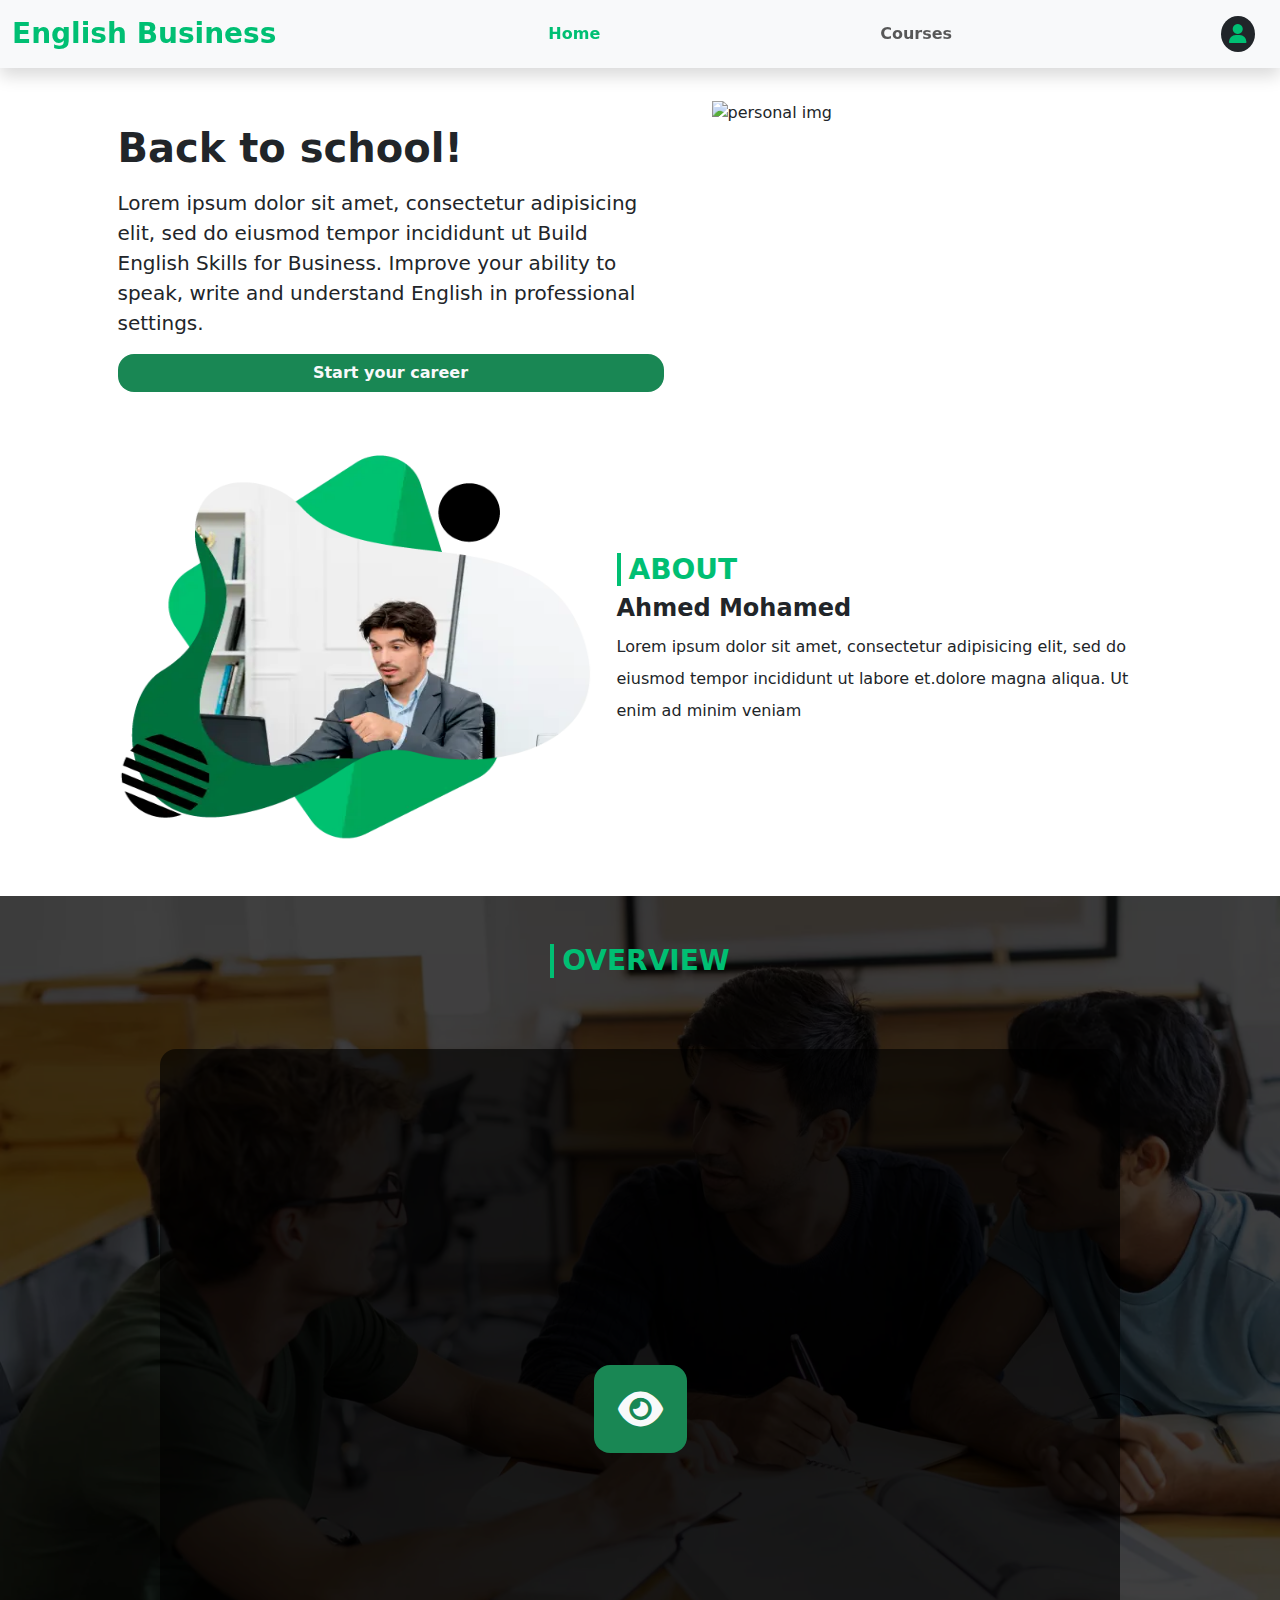
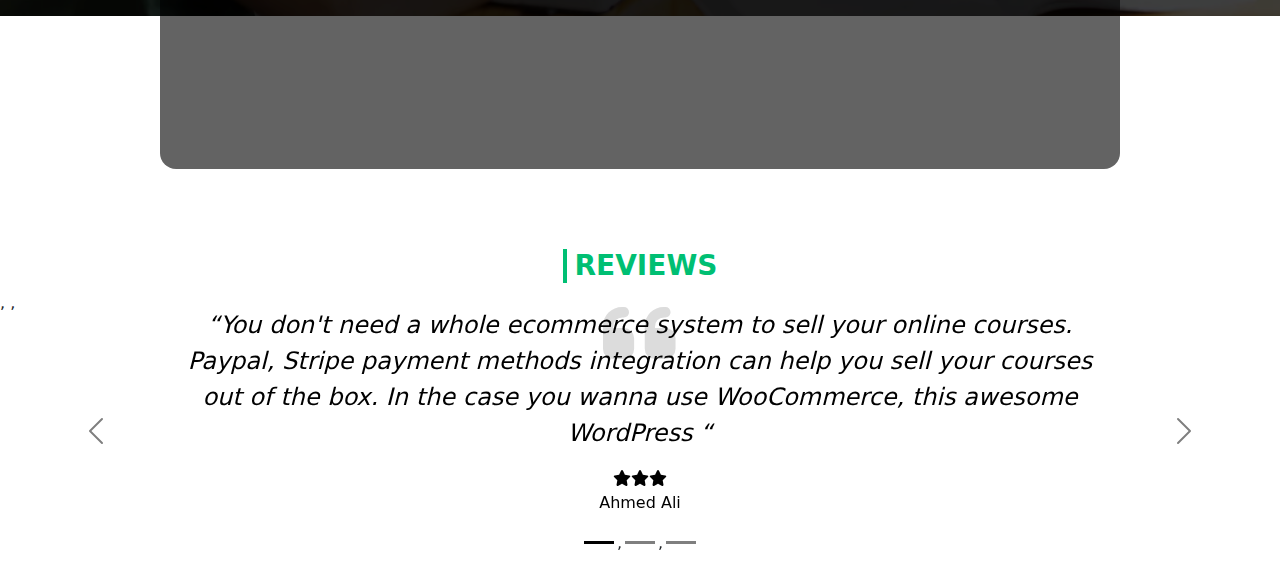
==== index.html @ 397ef73b "first commit" ====
<!DOCTYPE html>
<html lang="en">

<head>
  <meta charset="UTF-8" />
  <meta name="viewport" content="width=device-width, initial-scale=1.0" />
  <link rel="stylesheet" href="../css/normalize.css">
  <link href="https://cdn.jsdelivr.net/npm/bootstrap@5.3.3/dist/css/bootstrap.min.css" rel="stylesheet"
    integrity="sha384-QWTKZyjpPEjISv5WaRU9OFeRpok6YctnYmDr5pNlyT2bRjXh0JMhjY6hW+ALEwIH" crossorigin="anonymous" />
  <link rel="stylesheet" href="../css/general.css">
  <link href="../css/all.min.css" rel="stylesheet" />
  <link rel="stylesheet" href="./css/home.css">
  <title>Home</title>
</head>

<body>
  <!-- start navbar -->
  <nav class="navbar navbar-expand-lg bg-body-tertiary fixed-top shadow  mb-5 bg-body-tertiary ">
    <div class="container-fluid ">
      <a class="navbar-brand text-success fw-bold fs-3" href="../index.html">English
        Business</a>

      <div class=" flex-grow-1 flex-grow-md-0" id="navbarSupportedContent">
        <ul class="navbar-nav me-auto mb-2 mb-lg-0 mx-auto  gap-md-3 fw-bold d-flex flex-row justify-content-evenly "
          style="font-size: 16px;">
          <li class="nav-item">
            <a class="nav-link active text-success" aria-current="page" href="./index.html">Home</a>
          </li>
          <li class="nav-item">
            <a class="nav-link" href="../pages/Courses/Courses.html">Courses</a>
          </li>


        </ul>

      </div>
      <button class="user btn" type="button" data-bs-toggle="modal" data-bs-target="#exampleModal">
        <i class="fa-solid fa-user fs-5 text-success rounded-circle bg-dark p-2"></i>
      </button>
      <div class="modal fade" id="exampleModal" tabindex="-1" aria-labelledby="exampleModalLabel" aria-hidden="true">
        <div class="modal-dialog modal-dialog-centered">
          <div class="modal-content" id="register">
            <div class="modal-header">
              <h2 class="border-start border-4 ps-2 border-success fs-3 fw-bold">REGISTER</h2>
              <button type="button" class="btn-close" data-bs-dismiss="modal" aria-label="Close"></button>
            </div>
            <div class="modal-body">
              <form class="d-flex flex-column">
                <div class="mb-3">
                  <label for="userNameRegister" class="form-label">User Name</label>
                  <input type="text" class="form-control" id="userNameRegister" placeholder="user name" required>
                </div>
                <div class="mb-3">
                  <label for="emailRegister" class="form-label">Email address</label>
                  <input type="email" class="form-control" id="emailRegister" placeholder="name@example.com" required>
                </div>
                <div class="mb-3">
                  <label for="passwordRegister" class="form-label">Password</label>
                  <input type="password" class="form-control" id="passwordRegister" placeholder="password" required>
                </div>
                <p class="text-decoration-underline text-success" id="go-to-sign-in" style="cursor: pointer;">have
                  account?sign in</p>
              </form>
            </div>
            <div class="modal-footer">
              <button class="btn bg-success rounded-4 w-100 text-light fw-bold" type="submit">REGISTER</button>
            </div>
          </div>
          <div class="modal-content" id="sign-in">
            <div class="modal-header">
              <h2 class="border-start border-4 ps-2 border-success fs-3 fw-bold">SIGN IN</h2>
              <button type="button" class="btn-close" data-bs-dismiss="modal" aria-label="Close"></button>
            </div>
            <div class="modal-body">
              <form class="d-flex flex-column">

                <div class="mb-3">
                  <label for="email" class="form-label">Email address</label>
                  <input type="email" class="form-control" id="email" placeholder="name@example.com" required>
                </div>
                <div class="mb-3">
                  <label for="password" class="form-label">Password</label>
                  <input type="password" class="form-control" id="password" placeholder="password" required>
                </div>
                <p class="text-decoration-underline text-success" id="go-to-register" style="cursor: pointer;">don't
                  have account?register</p>
              </form>
            </div>
            <div class="modal-footer">
              <button class="btn bg-success rounded-4 w-100 text-light fw-bold" type="submit">SIGN IN</button>
            </div>
          </div>
        </div>
      </div>
    </div>

    </div>
  </nav>

  <!-- end navbar -->
  <!-- start hero section -->
  <div class="container " style="margin-top: 100px;">
    <div class=" row justify-content-center align-items-center gap-4">
      <div class="col-md-6">
        <h2 class=" fw-bold text-dark my-3" style="font-size: 40px;">Back to school!
        </h2>
        <p class="fs-5">Lorem ipsum dolor sit amet, consectetur adipisicing elit, sed do eiusmod tempor incididunt
          ut
          Build English Skills for Business. Improve your ability to speak, write and understand English in professional
          settings.

        </p>
        <a class="btn bg-success rounded-4 w-100 text-light fw-bold" href="../pages/Courses/Courses.html">Start your
          career</a>

      </div>
      <div class="col-md-5 position-relative " style="height: 300px;">
        <img src="https://writeminer.com/wp-content/uploads/2022/06/english-course.jpg" class="h-100 w-100  "
          width="200" height="200" alt="personal img" />

      </div>
    </div>
  </div>

  <!-- end hero section -->
  <!-- start about -->
  <div class="container my-5">
    <div class=" row justify-content-center align-items-center gap-4">
      <div class="col-md-5 position-relative personalImg" style="height: 400px;">
        <img src="../assests/personalImg1.webp" class="h-100 w-100 position-absolute " width="400" height="400"
          alt="personal img" />
        <img src="../assests/personalImg2.webp" class="h-100 w-100 position-absolute " width="400" height="400"
          alt="personal img" />
      </div>
      <div class="col-md-6">
        <h2 class="border-start border-4 ps-2 border-success fs-3 fw-bold">ABOUT</h2>
        <h3 class="fw-bold fs-4">Ahmed Mohamed</h3>
        <p class="lh-lg">Lorem ipsum dolor sit amet, consectetur adipisicing elit, sed do eiusmod tempor incididunt ut
          labore
          et.dolore magna aliqua. Ut enim ad minim veniam
        </p>
      </div>
    </div>
  </div>
  <!-- end about -->
  <!-- start video -->
  <div class="overview pt-5 position-relative s-0">
    <div class="overlay w-100 h-100 position-absolute bg-black opacity-75 z-0"></div>
    <h2 class="border-start border-4 ps-2 border-success fs-3 fw-bold  mx-auto z-1 position-relative">OVERVIEW</h2>

  </div>
  <div class="container overview-video position-relative z-1 p-0">
    <div class="overlay w-100 h-100 position-absolute  z-0 overlay-video rounded-4 row m-0
      justify-content-center align-items-center fs-1" style="background-color: #0000009c;">
      <i class="fa-solid fa-eye text-light rounded-4 p-4 bg-success" style="width: fit-content; cursor: pointer;"></i>
    </div>
    <iframe width="100%" height="100%" src="https://www.youtube.com/embed/zdBo2MqmSzM?si=a-06TZlfVIzP7pA8"
      title="YouTube video player" frameborder="0"
      allow="accelerometer; autoplay; clipboard-write; encrypted-media; gyroscope; picture-in-picture; web-share"
      referrerpolicy="strict-origin-when-cross-origin" allowfullscreen></iframe>
  </div>
  <!-- end video -->
  <!-- start review -->
  <h2 class="border-start border-4 ps-2 border-success fs-3 fw-bold mx-auto">REVIEWS</h2>

  <div id="carouselExampleDark" class="carousel carousel-dark slide d-flex flex-column-reverse">
    <div class="carousel-indicators position-relative" id="reviews-indicators">

    </div>
    <div class="carousel-inner " id="reviews">

    </div>
    <button class="carousel-control-prev" type="button" data-bs-target="#carouselExampleDark" data-bs-slide="prev">
      <span class="carousel-control-prev-icon" aria-hidden="true"></span>
      <span class="visually-hidden">Previous</span>
    </button>
    <button class="carousel-control-next" type="button" data-bs-target="#carouselExampleDark" data-bs-slide="next">
      <span class="carousel-control-next-icon" aria-hidden="true"></span>
      <span class="visually-hidden">Next</span>
    </button>
  </div>

  <!-- end review -->
  <script src="https://cdn.jsdelivr.net/npm/@popperjs/core@2.11.8/dist/umd/popper.min.js"
    integrity="sha384-I7E8VVD/ismYTF4hNIPjVp/Zjvgyol6VFvRkX/vR+Vc4jQkC+hVqc2pM8ODewa9r" crossorigin="anonymous">
  </script>
  <script src="https://cdn.jsdelivr.net/npm/bootstrap@5.3.3/dist/js/bootstrap.min.js"
    integrity="sha384-0pUGZvbkm6XF6gxjEnlmuGrJXVbNuzT9qBBavbLwCsOGabYfZo0T0to5eqruptLy" crossorigin="anonymous">
  </script>
  <script src="https://cdn.jsdelivr.net/npm/bootstrap@5.3.3/dist/js/bootstrap.bundle.min.js"
    integrity="sha384-YvpcrYf0tY3lHB60NNkmXc5s9fDVZLESaAA55NDzOxhy9GkcIdslK1eN7N6jIeHz" crossorigin="anonymous">
  </script>
  <script src="./navbar.js"></script>
  <script>
    // video section
    document.querySelector(".overlay-video").addEventListener("click", (e) => {
      e.currentTarget.style.display = "none";
    });
    // reviews section
    const reviews = [{
        id: 1,
        name: "Ahmed Ali",
        review: "You don't need a whole ecommerce system to sell your online courses. Paypal, Stripe payment methods integration can help you sell your courses out of the box. In the case you wanna use WooCommerce, this awesome WordPress",
        rate: 3,
      },
      {
        id: 2,
        name: "Mohamed Ali",
        review: "You don't need a whole ecommerce system to sell your online courses. Paypal, Stripe payment methods integration can help you sell your courses out of the box. In the case you wanna use WooCommerce, this awesome WordPress",
        rate: 4,
      },
      {
        id: 3,
        name: "Asmaa Mohamed",
        review: "You don't need a whole ecommerce system to sell your online courses. Paypal, Stripe payment methods integration can help you sell your courses out of the box. In the case you wanna use WooCommerce, this awesome WordPress",
        rate: 5,
      },
    ];
    document.getElementById("reviews").innerHTML = reviews.map((e, index) => {
      return `
    <div class="carousel-item ${index == 0 && " active"}">
      <div class="carousel-caption d-md-block position-relative p-0 mx-auto" style="width: 73vw;">

        <i class="fa-solid fa-quote-left d-block "></i>
        <p class="fst-italic fs-4">
          “${e.review}
          “
        </p>
        <ul class="list-group list-group-horizontal  justify-content-center " style="list-style: none;">
          ${' <li><i class="fa-solid fa-star"></i></li>'.repeat(e.rate)}

        </ul>
        <p> ${e.name}</p>
      </div>
    </div>
    `;
    });
    document.getElementById("reviews-indicators").innerHTML = reviews.map((e, index) => {
      return `
    <button type="button" data-bs-target="#carouselExampleDark" data-bs-slide-to="${index}" class=" ${
    index == 0 && " active" }" aria-current="${index == 0 && " true"}" aria-label="Slide ${
    index + 1
  }"></button>
    `;
    });
  </script>
</body>

</html>
---- css/general.css ----
* {
    box-sizing: border-box;
}

h2 {
    color: #00bf73;
    width: fit-content;
}

.border-success {
    border-color: #00bf73 !important;
}

.bg-success {
    background-color: #00bf73;
}

.text-success {
    color: #00bf73 !important;
}

.overlay {
    top: 0;
}

ul {
    list-style-type: none;
}

/* navbar */
.user i {
    cursor: pointer;
}

.modal-backdrop {
    z-index: 5 !important;
}

.user i:hover {
    background-color: #00bf73 !important;
    color: black !important;
}

.nav-item {
    width: fit-content !important;
}

#sign-in {
    display: none;
}
---- css/home.css ----
/* about section */
.personalImg:hover img:first-of-type {
    transform: translate(10px, 20px);
}

.personalImg:hover img:last-of-type {
    scale: 1.1;
}

/*  video section*/
.overview {
    background-image: url(../assests/overView.webp);
    background-size: cover;
    height: 80vh;
}

.overview-video {
    margin-top: -63vh;
    margin-bottom: 80px;
    width: 75vw;
    height: 80vh;
}

/* reviews section */
.fa-quote-left {
    font-size: 83px !important;
    margin-bottom: -67px;
    color: gainsboro;
}

.carousel-caption {
    top: 0 !important;
    left: 0 !important;
    right: 0 !important;
    bottom: 0 !important;

}
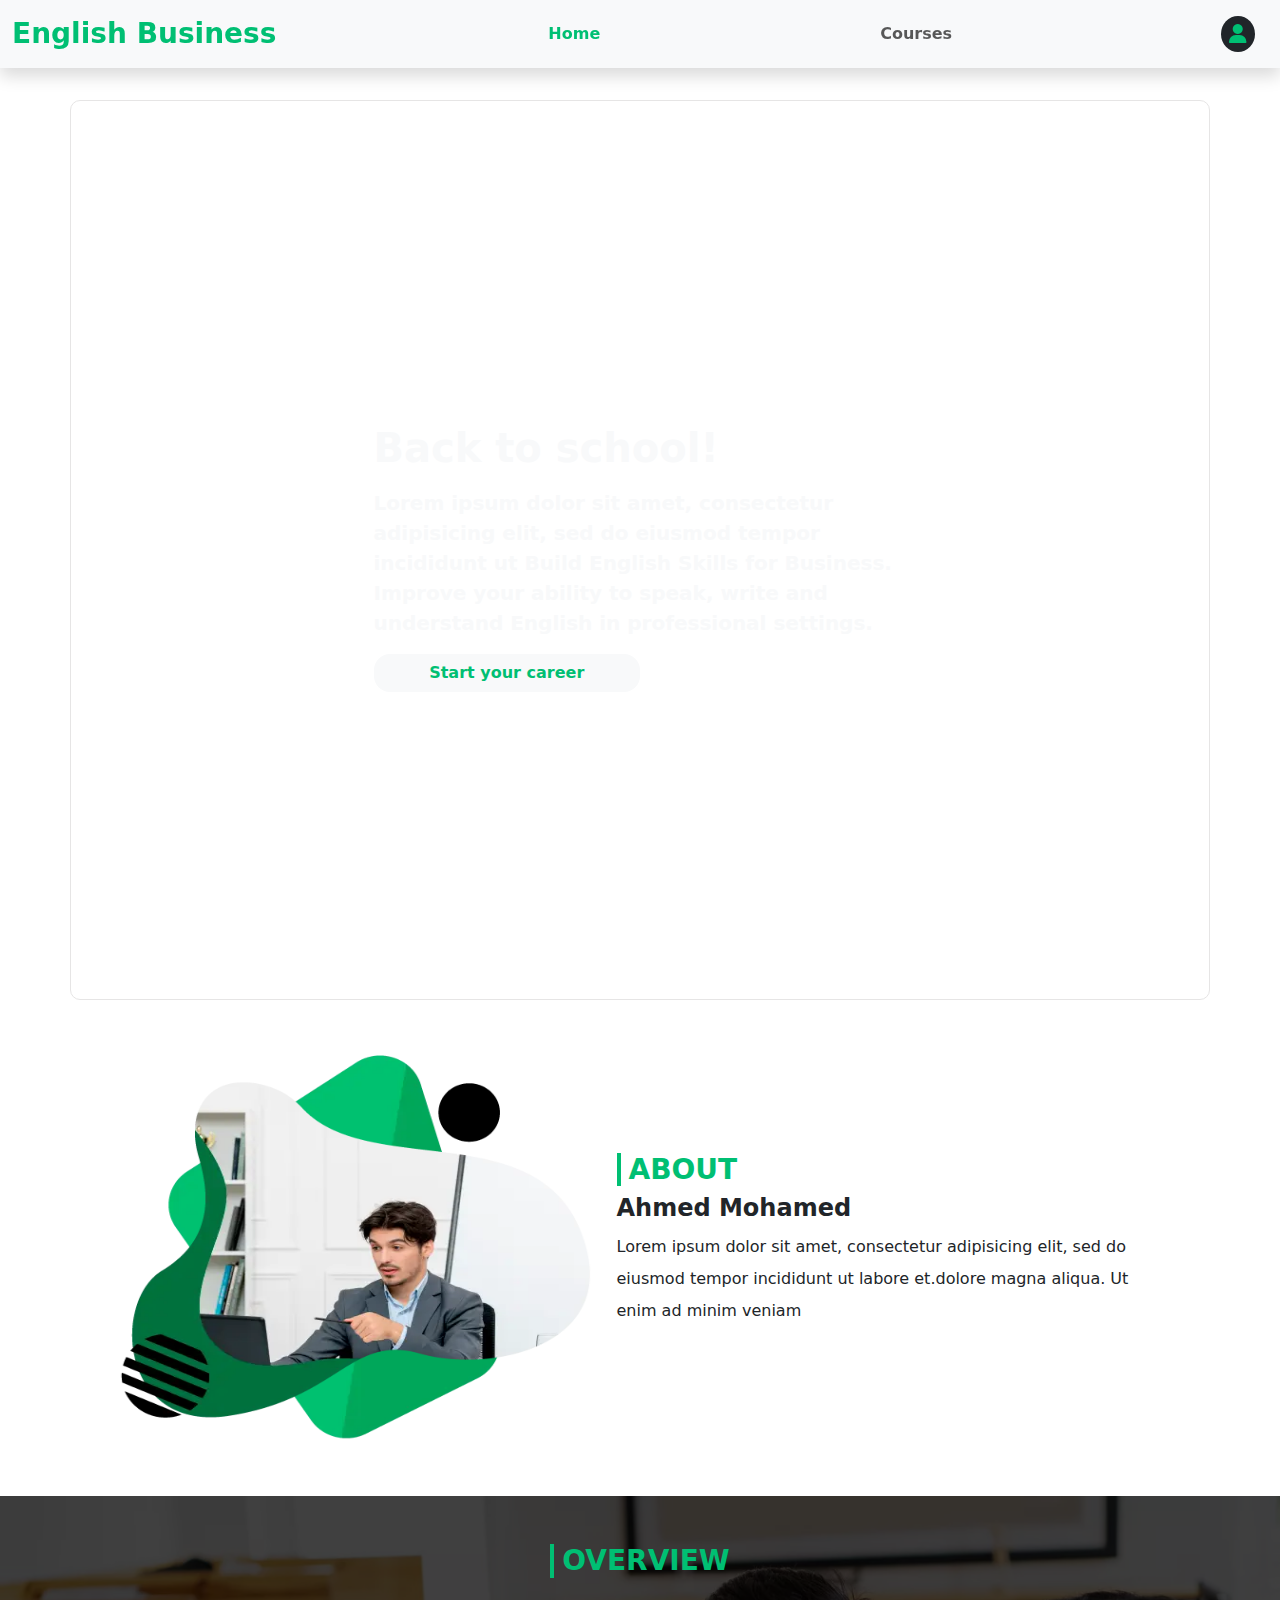
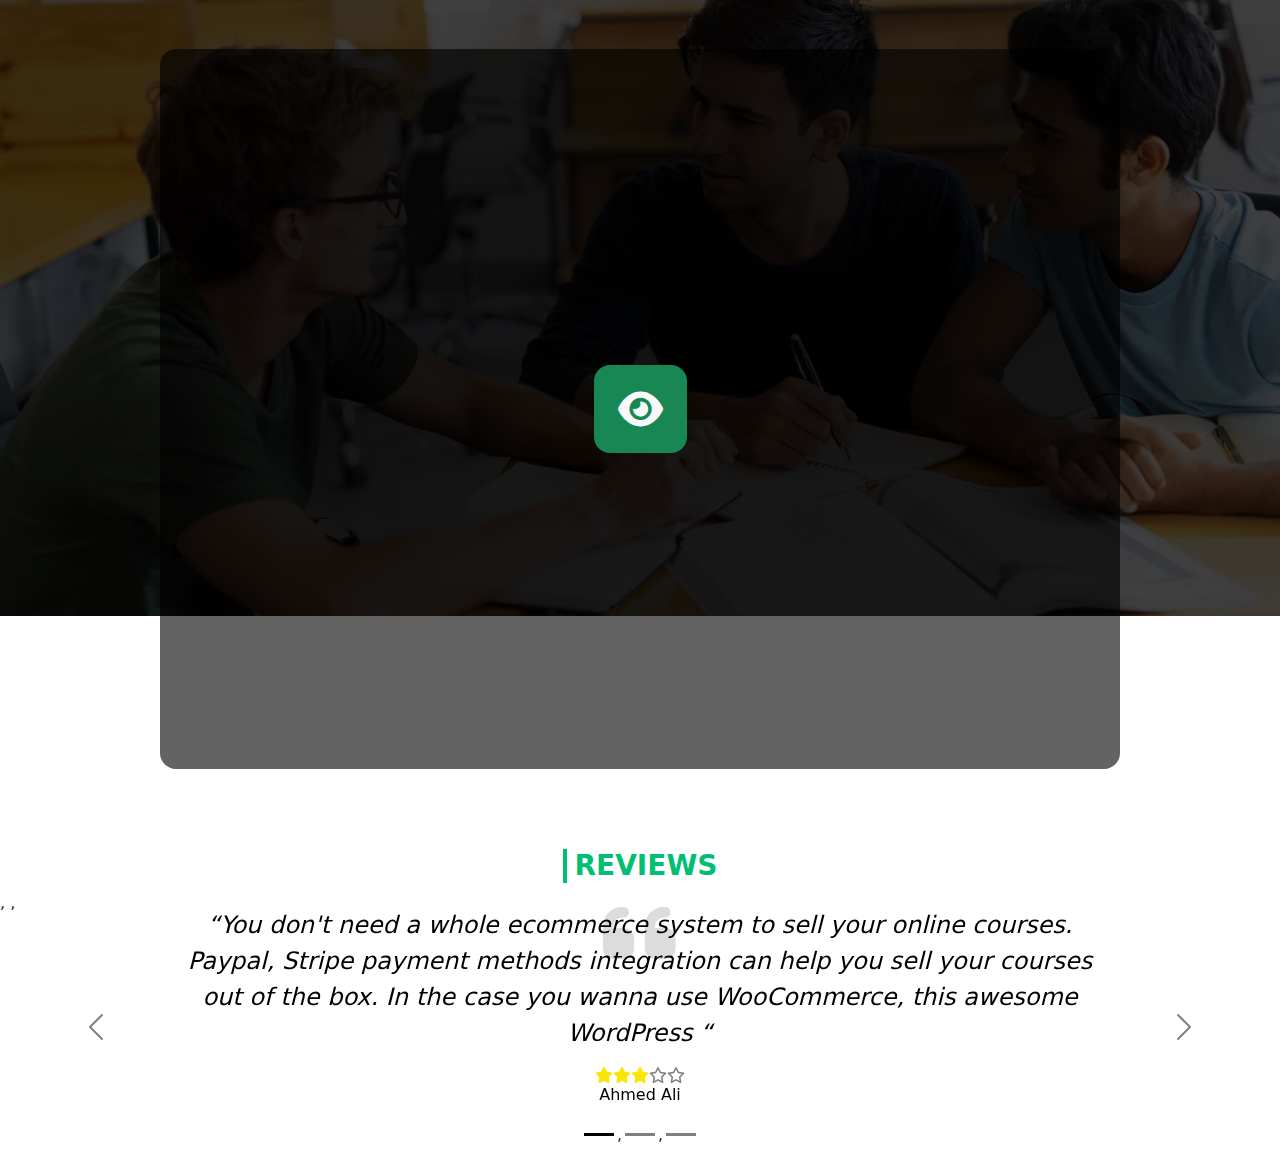
==== commit 94a73a07: "Adding some modifications to the home page and the course page" ====
--- a/index.html
+++ b/index.html
@@ -96,29 +96,25 @@
 
     </div>
   </nav>
-
+<section></section>
   <!-- end navbar -->
   <!-- start hero section -->
-  <div class="container " style="margin-top: 100px;">
-    <div class=" row justify-content-center align-items-center gap-4">
-      <div class="col-md-6">
-        <h2 class=" fw-bold text-dark my-3" style="font-size: 40px;">Back to school!
+  <div class="container hero-section " style="margin-top: 100px;">
+    <div class=" d-flex align-items-center justify-content-center m-auto p-4 h-100 w-100" >
+      <div class="col-md-6 ">
+        <h2 class=" fw-bold text-light my-3" style="font-size: 40px;">Back to school!
         </h2>
-        <p class="fs-5">Lorem ipsum dolor sit amet, consectetur adipisicing elit, sed do eiusmod tempor incididunt
+        <p class="fs-5 fw-bold text-light ">Lorem ipsum dolor sit amet, consectetur adipisicing elit, sed do eiusmod tempor incididunt
           ut
           Build English Skills for Business. Improve your ability to speak, write and understand English in professional
           settings.
 
         </p>
-        <a class="btn bg-success rounded-4 w-100 text-light fw-bold" href="../pages/Courses/Courses.html">Start your
+        <a class="btn bg-light rounded-4 w-50 text-success fw-bold link-offset-1-hover" href="../pages/Courses/Courses.html">Start your
           career</a>
 
       </div>
-      <div class="col-md-5 position-relative " style="height: 300px;">
-        <img src="https://writeminer.com/wp-content/uploads/2022/06/english-course.jpg" class="h-100 w-100  "
-          width="200" height="200" alt="personal img" />
-
-      </div>
+  
     </div>
   </div>
 
@@ -179,6 +175,7 @@
       <span class="visually-hidden">Next</span>
     </button>
   </div>
+
 
   <!-- end review -->
   <script src="https://cdn.jsdelivr.net/npm/@popperjs/core@2.11.8/dist/umd/popper.min.js"
@@ -217,6 +214,17 @@
       },
     ];
     document.getElementById("reviews").innerHTML = reviews.map((e, index) => {
+      // stars rating for each review
+  let stars = '';
+for (let i = 0; i < 5; i++) {
+  if (i < e.rate) {
+  
+    stars += '<i class="fa-solid fa-star" style="color: rgb(250, 230, 4);"></i>';
+  } else {
+  
+    stars += '<i class="fa-regular fa-star" style="color: gray;"></i>';
+  }
+}
       return `
     <div class="carousel-item ${index == 0 && " active"}">
       <div class="carousel-caption d-md-block position-relative p-0 mx-auto" style="width: 73vw;">
@@ -226,9 +234,9 @@
           “${e.review}
           “
         </p>
+    
         <ul class="list-group list-group-horizontal  justify-content-center " style="list-style: none;">
-          ${' <li><i class="fa-solid fa-star"></i></li>'.repeat(e.rate)}
-
+          ${stars}
         </ul>
         <p> ${e.name}</p>
       </div>
@@ -243,6 +251,7 @@
   }"></button>
     `;
     });
+
   </script>
 </body>
 
--- a/css/home.css
+++ b/css/home.css
@@ -1,3 +1,16 @@
+/* hero section */
+.hero-section{
+background-image: url(https://i.pinimg.com/originals/17/dc/91/17dc912f3f7cbfa87bc11282ba2cc468.jpg) ;
+background-size: cover;
+height: 100vh;
+border: 1px solid #e6e5e5;
+border-radius: 10px;
+}
+
+.hero-section a:hover{
+    background-color: #00bf73 !important;
+    color: white !important;
+}
 /* about section */
 .personalImg:hover img:first-of-type {
     transform: translate(10px, 20px);
@@ -34,4 +47,4 @@
     right: 0 !important;
     bottom: 0 !important;
 
-}+}
